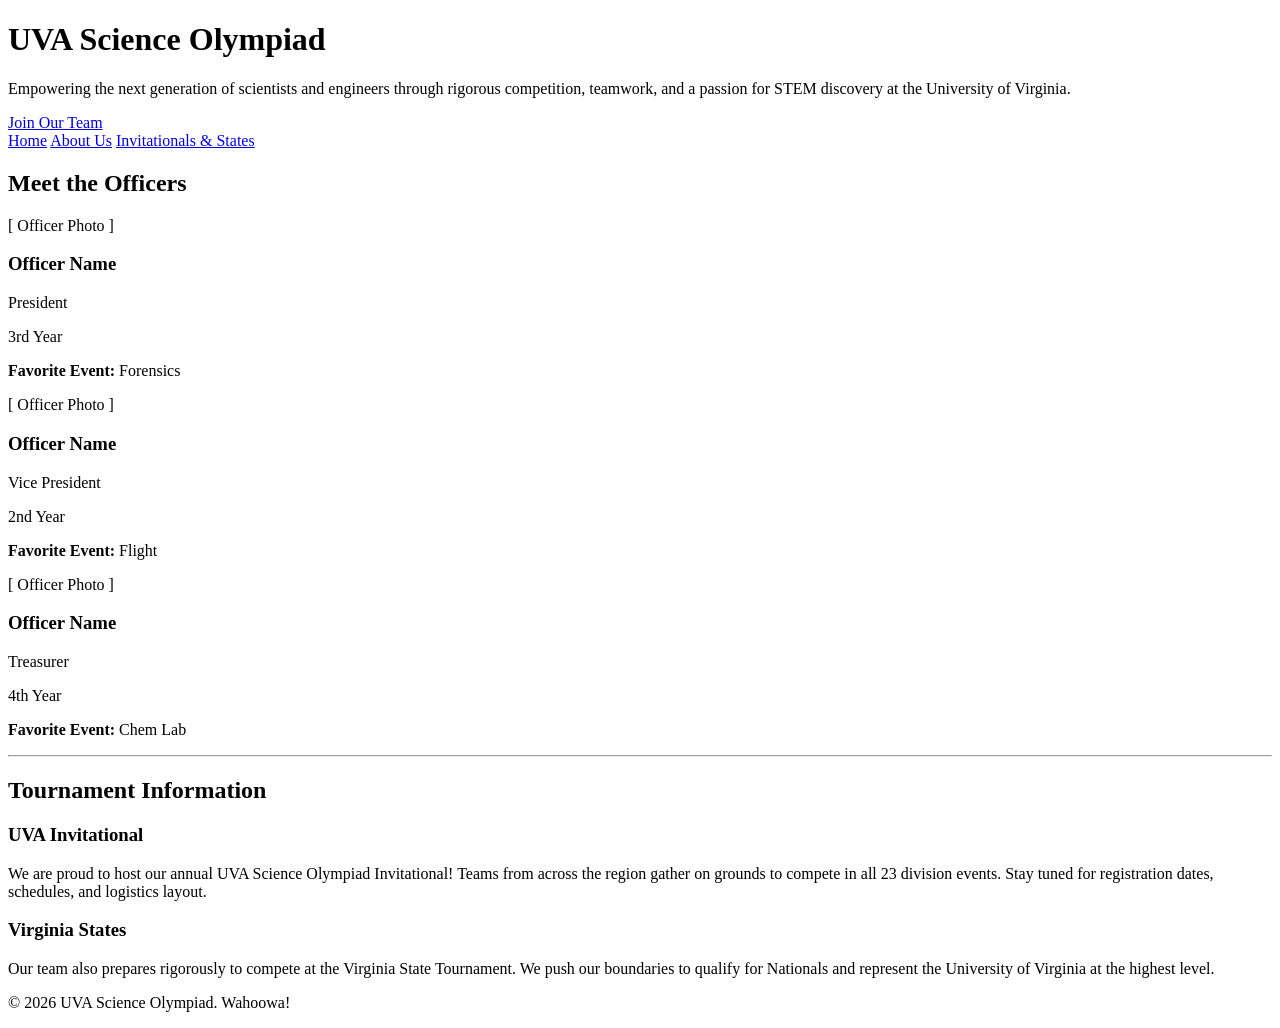
==== index.html @ 25aff9ac "Create index.html" ====
<!DOCTYPE html>
<html lang="en">
<head>
    <meta charset="UTF-8">
    <meta name="viewport" content="width=device-width, initial-scale=1.0">
    <title>UVA Science Olympiad</title>
    <link rel="stylesheet" href="styles.css">
</head>
<body>

    <header class="hero">
        <div class="hero-content">
            <h1>UVA Science Olympiad</h1>
            <p class="mission">Empowering the next generation of scientists and engineers through rigorous competition, teamwork, and a passion for STEM discovery at the University of Virginia.</p>
            <a href="#" class="cta-button">Join Our Team</a>
        </div>
    </header>

    <nav>
        <a href="#home">Home</a>
        <a href="#about">About Us</a>
        <a href="#events">Invitationals & States</a>
    </nav>

    <main>
        <section id="about" class="section">
            <h2>Meet the Officers</h2>
            <div class="officer-grid">
                <div class="officer-card">
                    <div class="officer-img-placeholder">[ Officer Photo ]</div>
                    <h3>Officer Name</h3>
                    <p class="title">President</p>
                    <p class="year">3rd Year</p>
                    <p class="event"><strong>Favorite Event:</strong> Forensics</p>
                </div>
                <div class="officer-card">
                    <div class="officer-img-placeholder">[ Officer Photo ]</div>
                    <h3>Officer Name</h3>
                    <p class="title">Vice President</p>
                    <p class="year">2nd Year</p>
                    <p class="event"><strong>Favorite Event:</strong> Flight</p>
                </div>
                <div class="officer-card">
                    <div class="officer-img-placeholder">[ Officer Photo ]</div>
                    <h3>Officer Name</h3>
                    <p class="title">Treasurer</p>
                    <p class="year">4th Year</p>
                    <p class="event"><strong>Favorite Event:</strong> Chem Lab</p>
                </div>
            </div>
        </section>

        <hr>

        <section id="events" class="section">
            <h2>Tournament Information</h2>
            <div class="events-container">
                <div class="event-block">
                    <h3>UVA Invitational</h3>
                    <p>We are proud to host our annual UVA Science Olympiad Invitational! Teams from across the region gather on grounds to compete in all 23 division events. Stay tuned for registration dates, schedules, and logistics layout.</p>
                </div>
                <div class="event-block">
                    <h3>Virginia States</h3>
                    <p>Our team also prepares rigorously to compete at the Virginia State Tournament. We push our boundaries to qualify for Nationals and represent the University of Virginia at the highest level.</p>
                </div>
            </div>
        </section>
    </main>

    <footer>
        <p>&copy; 2026 UVA Science Olympiad. Wahoowa!</p>
    </footer>

</body>
</html>
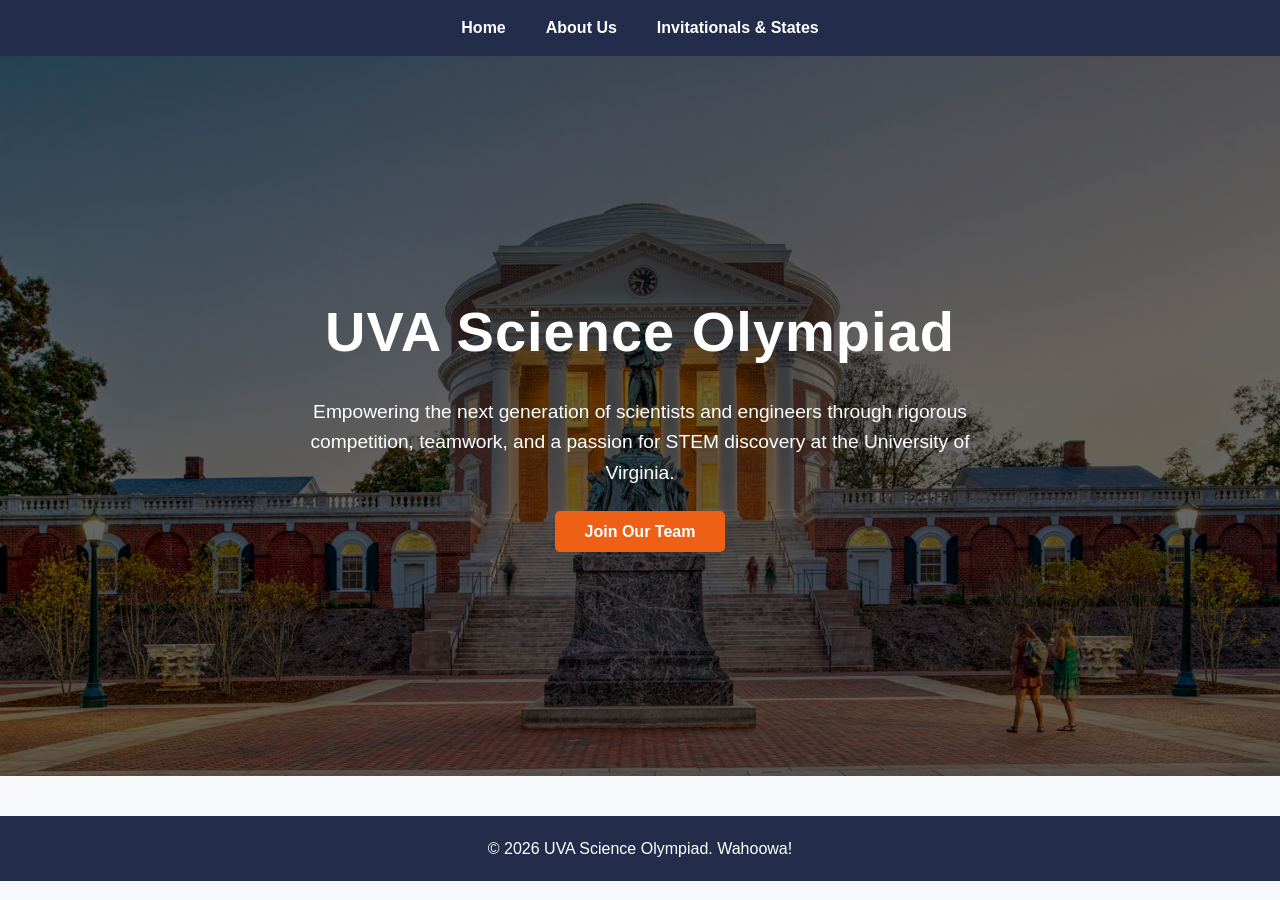
==== commit d7107212: "Update index.html" ====
--- a/index.html
+++ b/index.html
@@ -8,6 +8,12 @@
 </head>
 <body>
 
+    <nav>
+        <a href="index.html" class="active">Home</a>
+        <a href="about.html">About Us</a>
+        <a href="events.html">Invitationals & States</a>
+    </nav>
+
     <header class="hero">
         <div class="hero-content">
             <h1>UVA Science Olympiad</h1>
@@ -16,57 +22,6 @@
         </div>
     </header>
 
-    <nav>
-        <a href="#home">Home</a>
-        <a href="#about">About Us</a>
-        <a href="#events">Invitationals & States</a>
-    </nav>
-
-    <main>
-        <section id="about" class="section">
-            <h2>Meet the Officers</h2>
-            <div class="officer-grid">
-                <div class="officer-card">
-                    <div class="officer-img-placeholder">[ Officer Photo ]</div>
-                    <h3>Officer Name</h3>
-                    <p class="title">President</p>
-                    <p class="year">3rd Year</p>
-                    <p class="event"><strong>Favorite Event:</strong> Forensics</p>
-                </div>
-                <div class="officer-card">
-                    <div class="officer-img-placeholder">[ Officer Photo ]</div>
-                    <h3>Officer Name</h3>
-                    <p class="title">Vice President</p>
-                    <p class="year">2nd Year</p>
-                    <p class="event"><strong>Favorite Event:</strong> Flight</p>
-                </div>
-                <div class="officer-card">
-                    <div class="officer-img-placeholder">[ Officer Photo ]</div>
-                    <h3>Officer Name</h3>
-                    <p class="title">Treasurer</p>
-                    <p class="year">4th Year</p>
-                    <p class="event"><strong>Favorite Event:</strong> Chem Lab</p>
-                </div>
-            </div>
-        </section>
-
-        <hr>
-
-        <section id="events" class="section">
-            <h2>Tournament Information</h2>
-            <div class="events-container">
-                <div class="event-block">
-                    <h3>UVA Invitational</h3>
-                    <p>We are proud to host our annual UVA Science Olympiad Invitational! Teams from across the region gather on grounds to compete in all 23 division events. Stay tuned for registration dates, schedules, and logistics layout.</p>
-                </div>
-                <div class="event-block">
-                    <h3>Virginia States</h3>
-                    <p>Our team also prepares rigorously to compete at the Virginia State Tournament. We push our boundaries to qualify for Nationals and represent the University of Virginia at the highest level.</p>
-                </div>
-            </div>
-        </section>
-    </main>
-
     <footer>
         <p>&copy; 2026 UVA Science Olympiad. Wahoowa!</p>
     </footer>
--- a/styles.css
+++ b/styles.css
@@ -0,0 +1,169 @@
+/* General Layout */
+* {
+    box-sizing: border-box;
+    margin: 0;
+    padding: 0;
+    font-family: 'Segoe UI', Tahoma, Geneva, Verdana, sans-serif;
+}
+
+body {
+    background-color: #f7f9fa;
+    color: #333;
+    line-height: 1.6;
+}
+
+/* Hero Section with Background Image */
+.hero {
+    /* Replace 'rotunda.jpg' with the actual filename of your picture */
+    background: linear-gradient(rgba(0, 0, 0, 0.6), rgba(0, 0, 0, 0.6)), url('rotunda-interior-design-renovation-glave-and-holmes-northfacadedusk.webp') no-repeat center center/cover;
+    height: 80vh;
+    display: flex;
+    justify-content: center;
+    align-items: center;
+    text-align: center;
+    color: white;
+    padding: 20px;
+}
+
+.hero-content h1 {
+    font-size: 3.5rem;
+    margin-bottom: 20px;
+    letter-spacing: 1px;
+}
+
+.hero-content .mission {
+    font-size: 1.2rem;
+    max-width: 700px;
+    margin: 0 auto 30px auto;
+}
+
+.cta-button {
+    background-color: #ef6017; /* Virginia Orange tint */
+    color: white;
+    padding: 12px 30px;
+    text-decoration: none;
+    font-weight: bold;
+    border-radius: 5px;
+    transition: background 0.3s ease;
+}
+
+.cta-button:hover {
+    background-color: #232d4b; /* Virginia Blue tint */
+}
+
+/* Navigation Bar */
+nav {
+    background-color: #232d4b;
+    position: sticky;
+    top: 0;
+    display: flex;
+    justify-content: center;
+    z-index: 100;
+}
+
+nav a {
+    color: white;
+    padding: 15px 20px;
+    text-decoration: none;
+    font-weight: 600;
+    transition: background 0.2s;
+}
+
+nav a:hover {
+    background-color: #ef6017;
+}
+
+/* Main Sections */
+.section {
+    padding: 60px 20px;
+    max-width: 1100px;
+    margin: 0 auto;
+}
+
+h2 {
+    text-align: center;
+    font-size: 2.2rem;
+    color: #232d4b;
+    margin-bottom: 40px;
+}
+
+hr {
+    border: 0;
+    height: 1px;
+    background: #ddd;
+    margin: 20px 0;
+}
+
+/* About Us - Officer Cards Grid */
+.officer-grid {
+    display: grid;
+    grid-template-columns: repeat(auto-fit, minmax(280px, 1fr));
+    gap: 30px;
+}
+
+.officer-card {
+    background: white;
+    padding: 25px;
+    border-radius: 8px;
+    box-shadow: 0 4px 15px rgba(0,0,0,0.05);
+    text-align: center;
+}
+
+.officer-img-placeholder {
+    width: 150px;
+    height: 150px;
+    background-color: #e0e0e0;
+    border-radius: 50%;
+    margin: 0 auto 15px auto;
+    display: flex;
+    justify-content: center;
+    align-items: center;
+    color: #666;
+    font-size: 0.9rem;
+}
+
+.officer-card h3 {
+    color: #232d4b;
+    margin-bottom: 5px;
+}
+
+.officer-card .title {
+    font-weight: bold;
+    color: #ef6017;
+}
+
+.officer-card .year {
+    color: #777;
+    font-size: 0.9rem;
+    margin-bottom: 10px;
+}
+
+/* Invitationals & States Styling */
+.events-container {
+    display: flex;
+    flex-direction: column;
+    gap: 30px;
+}
+
+.event-block {
+    background: white;
+    padding: 30px;
+    border-left: 5px solid #ef6017;
+    border-radius: 0 8px 8px 0;
+    box-shadow: 0 4px 15px rgba(0,0,0,0.05);
+}
+
+.event-block h3 {
+    font-size: 1.5rem;
+    color: #232d4b;
+    margin-bottom: 10px;
+}
+
+/* Footer */
+footer {
+    background-color: #232d4b;
+    color: white;
+    text-align: center;
+    padding: 20px;
+    margin-top: 40px;
+}
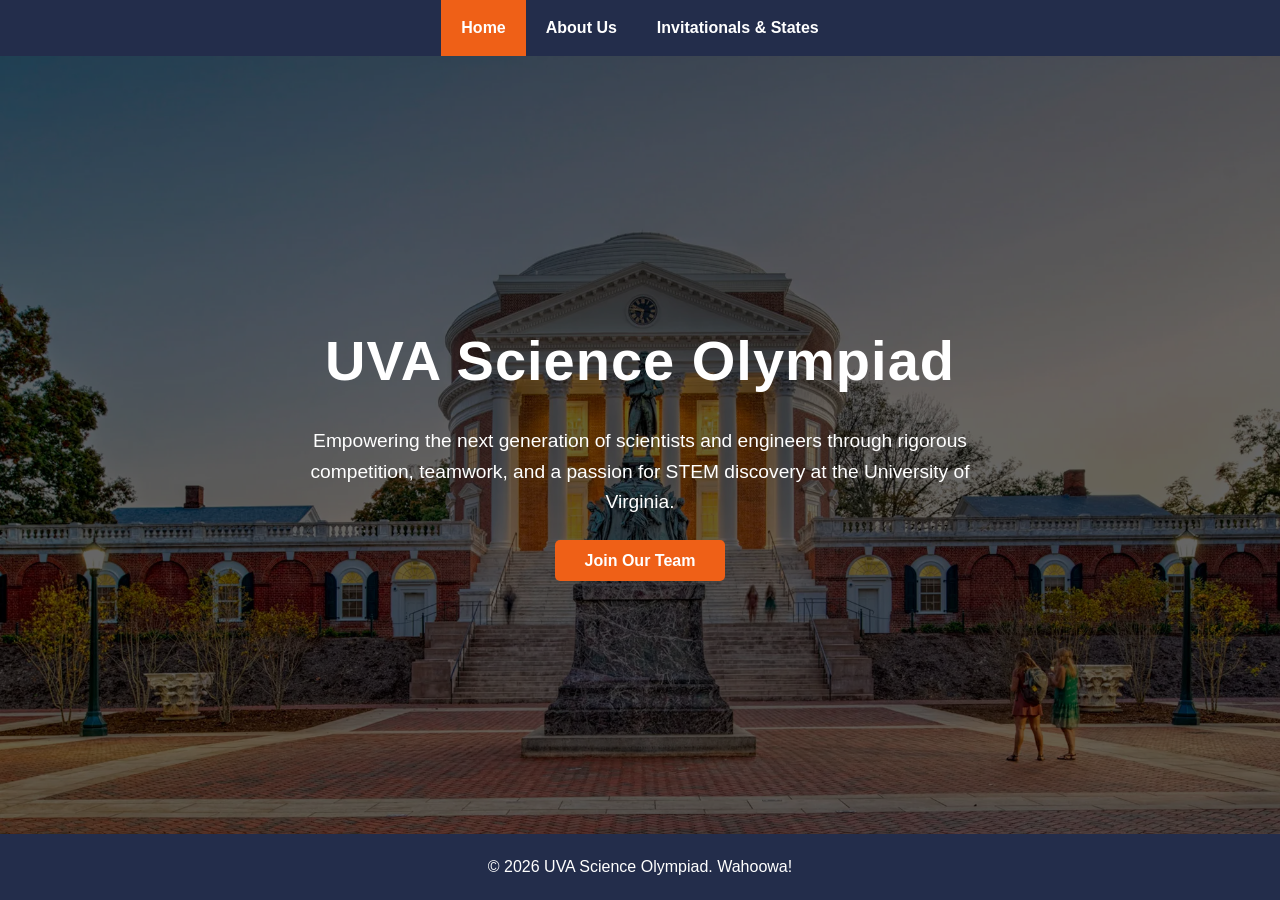
==== commit bddfce38: "Update index.html" ====
--- a/index.html
+++ b/index.html
@@ -18,7 +18,7 @@
         <div class="hero-content">
             <h1>UVA Science Olympiad</h1>
             <p class="mission">Empowering the next generation of scientists and engineers through rigorous competition, teamwork, and a passion for STEM discovery at the University of Virginia.</p>
-            <a href="#" class="cta-button">Join Our Team</a>
+            <a href="https://forms.gle/eK6s1CzMRY3xjwmV7" class="cta-button">Join Our Team</a>
         </div>
     </header>
 
--- a/styles.css
+++ b/styles.css
@@ -10,13 +10,38 @@
     background-color: #f7f9fa;
     color: #333;
     line-height: 1.6;
+    display: flex;
+    flex-direction: column;
+    min-height: 100vh;
 }
 
-/* Hero Section with Background Image */
+/* Navigation Bar */
+nav {
+    background-color: #232d4b; /* Virginia Blue */
+    position: sticky;
+    top: 0;
+    display: flex;
+    justify-content: center;
+    z-index: 100;
+}
+
+nav a {
+    color: white;
+    padding: 15px 20px;
+    text-decoration: none;
+    font-weight: 600;
+    transition: background 0.2s;
+}
+
+nav a:hover, nav a.active {
+    background-color: #ef6017; /* Virginia Orange */
+}
+
+/* Hero Section with Background Image (Home Page Only) */
 .hero {
-    /* Replace 'rotunda.jpg' with the actual filename of your picture */
+    /* Change the filename below if your image name is different */
     background: linear-gradient(rgba(0, 0, 0, 0.6), rgba(0, 0, 0, 0.6)), url('rotunda-interior-design-renovation-glave-and-holmes-northfacadedusk.webp') no-repeat center center/cover;
-    height: 80vh;
+    flex: 1;
     display: flex;
     justify-content: center;
     align-items: center;
@@ -38,7 +63,7 @@
 }
 
 .cta-button {
-    background-color: #ef6017; /* Virginia Orange tint */
+    background-color: #ef6017;
     color: white;
     padding: 12px 30px;
     text-decoration: none;
@@ -48,32 +73,14 @@
 }
 
 .cta-button:hover {
-    background-color: #232d4b; /* Virginia Blue tint */
-}
-
-/* Navigation Bar */
-nav {
-    background-color: #232d4b;
-    position: sticky;
-    top: 0;
-    display: flex;
-    justify-content: center;
-    z-index: 100;
-}
-
-nav a {
-    color: white;
-    padding: 15px 20px;
-    text-decoration: none;
-    font-weight: 600;
-    transition: background 0.2s;
-}
-
-nav a:hover {
-    background-color: #ef6017;
+    background-color: #1a2238;
 }
 
 /* Main Sections */
+main {
+    flex: 1;
+}
+
 .section {
     padding: 60px 20px;
     max-width: 1100px;
@@ -85,13 +92,6 @@
     font-size: 2.2rem;
     color: #232d4b;
     margin-bottom: 40px;
-}
-
-hr {
-    border: 0;
-    height: 1px;
-    background: #ddd;
-    margin: 20px 0;
 }
 
 /* About Us - Officer Cards Grid */
@@ -165,5 +165,4 @@
     color: white;
     text-align: center;
     padding: 20px;
-    margin-top: 40px;
 }
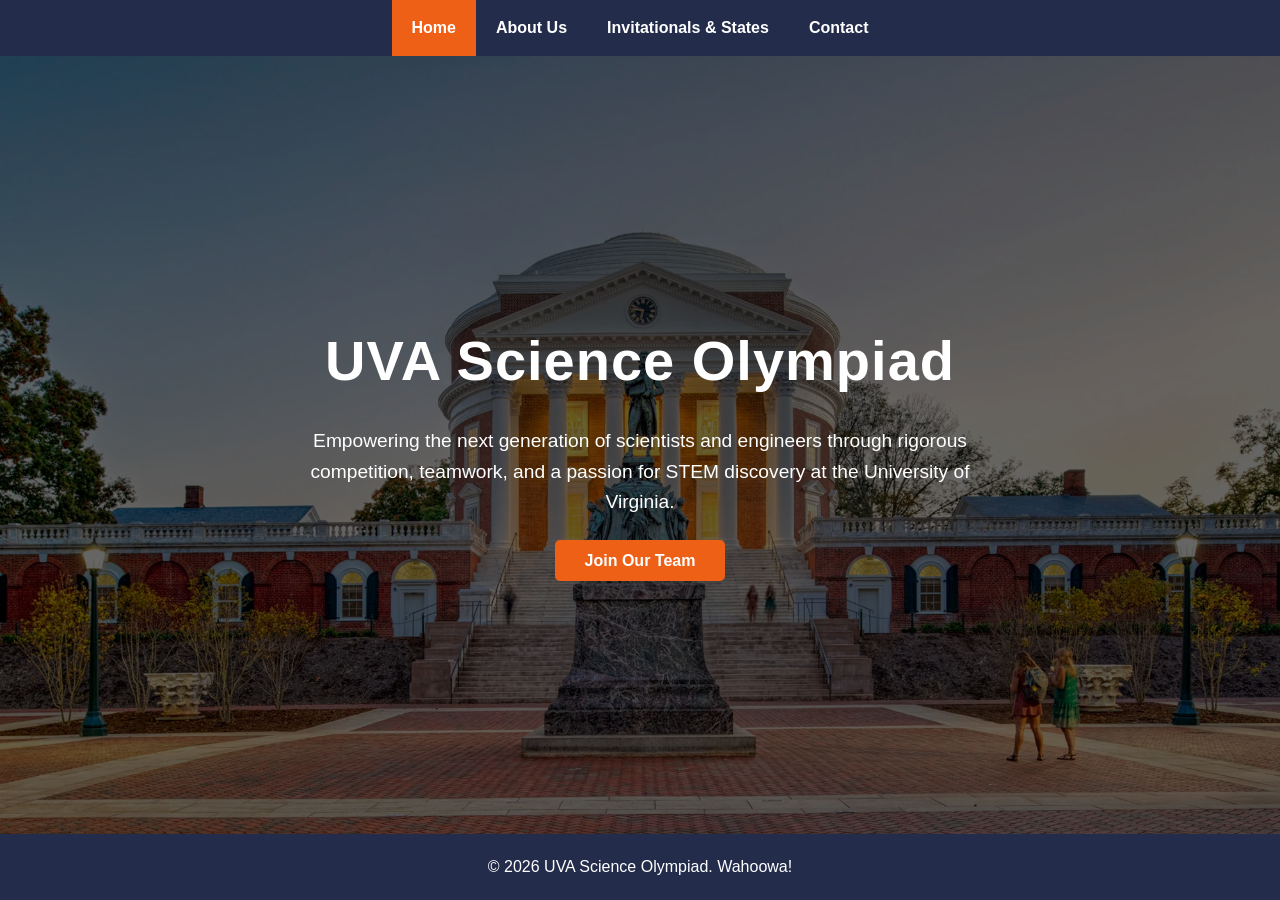
==== commit 9d4d4e7e: "Update index.html" ====
--- a/index.html
+++ b/index.html
@@ -12,13 +12,14 @@
         <a href="index.html" class="active">Home</a>
         <a href="about.html">About Us</a>
         <a href="events.html">Invitationals & States</a>
+        <a href="contact.html">Contact</a>
     </nav>
 
     <header class="hero">
         <div class="hero-content">
             <h1>UVA Science Olympiad</h1>
             <p class="mission">Empowering the next generation of scientists and engineers through rigorous competition, teamwork, and a passion for STEM discovery at the University of Virginia.</p>
-            <a href="https://forms.gle/eK6s1CzMRY3xjwmV7" class="cta-button">Join Our Team</a>
+            <a href="https://forms.google.com/your-form-link" target="_blank" class="cta-button">Join Our Team</a>
         </div>
     </header>
 
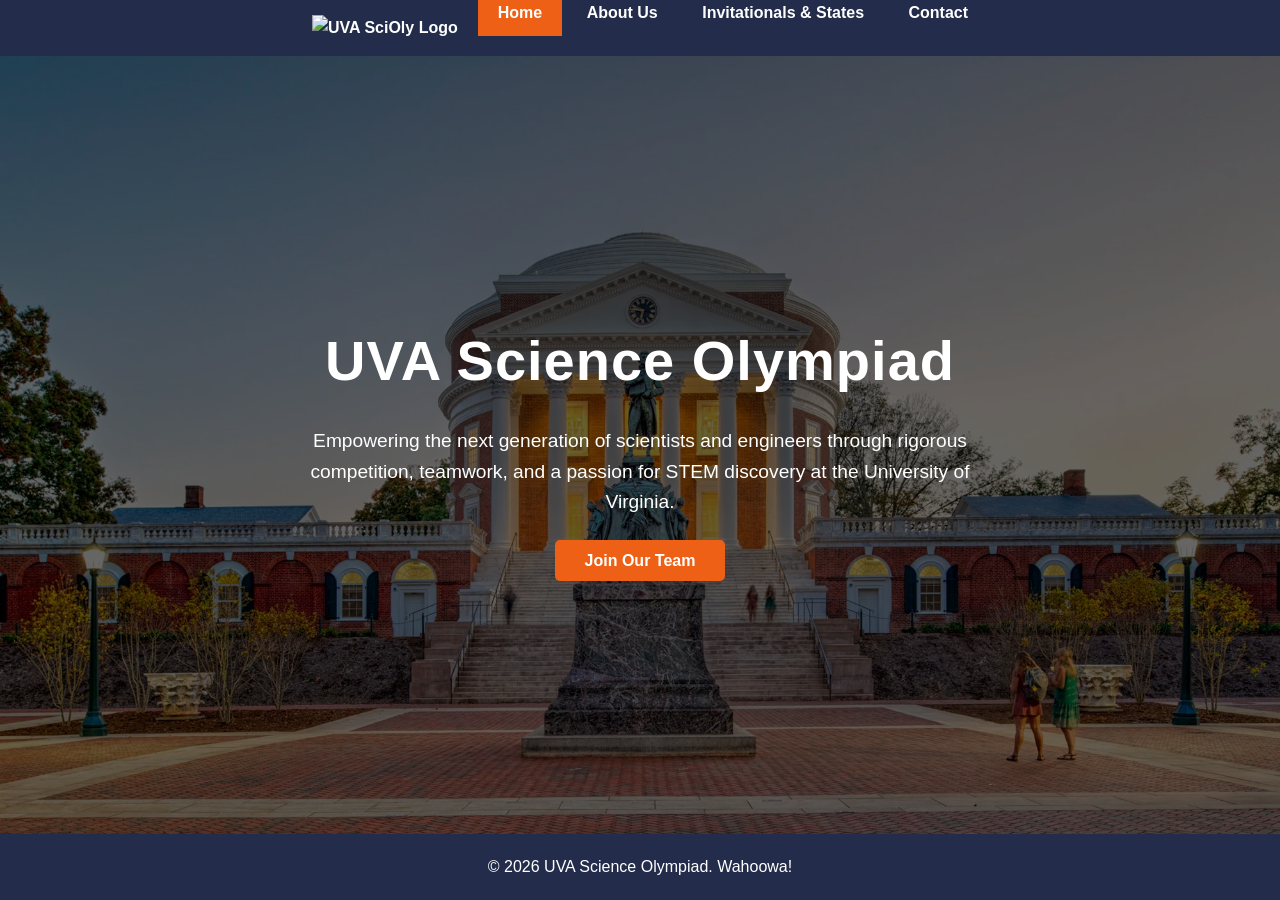
==== commit a33c5b6e: "Update index.html" ====
--- a/index.html
+++ b/index.html
@@ -9,17 +9,23 @@
 <body>
 
     <nav>
-        <a href="index.html" class="active">Home</a>
-        <a href="about.html">About Us</a>
-        <a href="events.html">Invitationals & States</a>
-        <a href="contact.html">Contact</a>
+        <a href="index.html" class="logo-link">
+            <img src="logo.png" alt="UVA SciOly Logo" class="nav-logo">
+        </a>
+        
+        <div class="nav-tabs">
+            <a href="index.html" class="active">Home</a>
+            <a href="about.html">About Us</a>
+            <a href="events.html">Invitationals & States</a>
+            <a href="contact.html">Contact</a>
+        </div>
     </nav>
 
     <header class="hero">
         <div class="hero-content">
             <h1>UVA Science Olympiad</h1>
             <p class="mission">Empowering the next generation of scientists and engineers through rigorous competition, teamwork, and a passion for STEM discovery at the University of Virginia.</p>
-            <a href="https://forms.google.com/your-form-link" target="_blank" class="cta-button">Join Our Team</a>
+            <a href="https://docs.google.com/forms/d/e/1FAIpQLSdWx1K4AEa35oYHK6QjpWnggtchF1EnI4Jn-PtPDgLwx54GEA/viewform" target="_blank" class="cta-button">Join Our Team</a>
         </div>
     </header>
 
--- a/styles.css
+++ b/styles.css
@@ -166,3 +166,21 @@
     text-align: center;
     padding: 20px;
 }
+
+/* Contact Page Specific Styles */
+.contact-section {
+    text-align: center;
+    max-width: 600px;
+    margin: 0 auto;
+}
+
+.contact-section p {
+    font-size: 1.1rem;
+    margin-bottom: 30px;
+    color: #555;
+}
+
+.email-btn {
+    display: inline-block;
+    font-size: 1.1rem;
+}
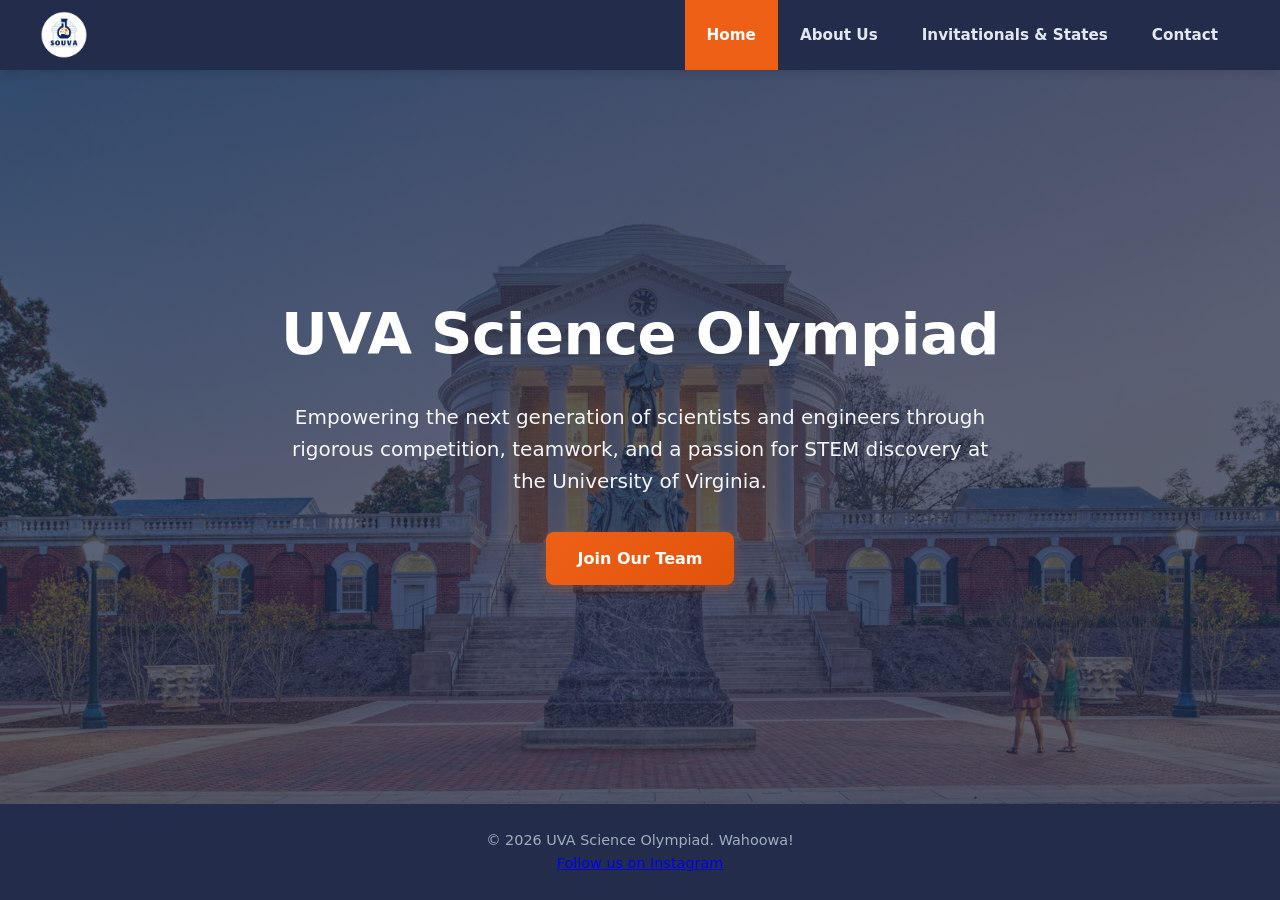
==== commit 396db038: "Update index.html" ====
--- a/index.html
+++ b/index.html
@@ -30,7 +30,12 @@
     </header>
 
     <footer>
-        <p>&copy; 2026 UVA Science Olympiad. Wahoowa!</p>
+        <div class="footer-content">
+            <p>&copy; 2026 UVA Science Olympiad. Wahoowa!</p>
+            <a href="https://instagram.com/uvascienceolympiad" target="_blank" class="social-link" aria-label="Instagram">
+                <i class="fa-brands fa-instagram"></i> Follow us on Instagram
+            </a>
+        </div>
     </footer>
 
 </body>
--- a/styles.css
+++ b/styles.css
@@ -3,77 +3,116 @@
     box-sizing: border-box;
     margin: 0;
     padding: 0;
-    font-family: 'Segoe UI', Tahoma, Geneva, Verdana, sans-serif;
+    font-family: 'Segoe UI', system-ui, -apple-system, sans-serif;
 }
 
 body {
-    background-color: #f7f9fa;
-    color: #333;
+    background-color: #f4f6f9;
+    color: #2d3748;
     line-height: 1.6;
     display: flex;
     flex-direction: column;
     min-height: 100vh;
 }
 
-/* Navigation Bar */
+/* Navigation Bar Layout */
 nav {
     background-color: #232d4b; /* Virginia Blue */
     position: sticky;
     top: 0;
     display: flex;
-    justify-content: center;
+    justify-content: space-between;
+    align-items: center;
+    padding: 0 40px;
+    height: 70px;
     z-index: 100;
-}
-
-nav a {
+    box-shadow: 0 2px 10px rgba(0, 0, 0, 0.15);
+}
+
+.logo-link {
+    display: flex;
+    align-items: center;
+    padding: 0 !important;
+    background: none !important;
+}
+
+.nav-logo {
+    height: 48px;
+    width: auto;
+    transition: transform 0.2s ease;
+}
+
+.nav-logo:hover {
+    transform: scale(1.04);
+}
+
+.nav-tabs {
+    display: flex;
+    height: 100%;
+}
+
+nav .nav-tabs a {
+    color: #e2e8f0;
+    padding: 0 22px;
+    line-height: 70px;
+    text-decoration: none;
+    font-weight: 600;
+    font-size: 0.95rem;
+    transition: all 0.2s ease;
+    display: inline-block;
+}
+
+nav .nav-tabs a:hover, nav .nav-tabs a.active {
+    background-color: #ef6017; /* Virginia Orange */
     color: white;
-    padding: 15px 20px;
+}
+
+/* Hero Section */
+.hero {
+    background: linear-gradient(rgba(35, 45, 75, 0.75), rgba(35, 45, 75, 0.75)), url('rotunda.jpg') no-repeat center center/cover;
+    flex: 1;
+    display: flex;
+    justify-content: center;
+    align-items: center;
+    text-align: center;
+    color: white;
+    padding: 40px 20px;
+}
+
+.hero-content h1 {
+    font-size: 3.6rem;
+    font-weight: 800;
+    margin-bottom: 20px;
+    letter-spacing: -0.5px;
+}
+
+.hero-content .mission {
+    font-size: 1.25rem;
+    max-width: 720px;
+    margin: 0 auto 35px auto;
+    opacity: 0.95;
+    font-weight: 300;
+}
+
+/* Buttons */
+.cta-button {
+    background: linear-gradient(135deg, #ef6017, #e0530b);
+    color: white;
+    padding: 14px 32px;
     text-decoration: none;
     font-weight: 600;
-    transition: background 0.2s;
-}
-
-nav a:hover, nav a.active {
-    background-color: #ef6017; /* Virginia Orange */
-}
-
-/* Hero Section with Background Image (Home Page Only) */
-.hero {
-    /* Change the filename below if your image name is different */
-    background: linear-gradient(rgba(0, 0, 0, 0.6), rgba(0, 0, 0, 0.6)), url('rotunda-interior-design-renovation-glave-and-holmes-northfacadedusk.webp') no-repeat center center/cover;
-    flex: 1;
-    display: flex;
-    justify-content: center;
-    align-items: center;
-    text-align: center;
-    color: white;
-    padding: 20px;
-}
-
-.hero-content h1 {
-    font-size: 3.5rem;
-    margin-bottom: 20px;
-    letter-spacing: 1px;
-}
-
-.hero-content .mission {
-    font-size: 1.2rem;
-    max-width: 700px;
-    margin: 0 auto 30px auto;
-}
-
-.cta-button {
-    background-color: #ef6017;
-    color: white;
-    padding: 12px 30px;
-    text-decoration: none;
-    font-weight: bold;
-    border-radius: 5px;
-    transition: background 0.3s ease;
+    border-radius: 8px;
+    transition: all 0.25s ease;
+    display: inline-flex;
+    align-items: center;
+    gap: 10px;
+    box-shadow: 0 4px 12px rgba(239, 96, 23, 0.3);
 }
 
 .cta-button:hover {
-    background-color: #1a2238;
+    background: linear-gradient(135deg, #1a2238, #232d4b);
+    transform: translateY(-2px);
+    box-shadow: 0 6px 16px rgba(0,0,0,0.2);
 }
 
 /* Main Sections */
@@ -82,79 +121,141 @@
 }
 
 .section {
-    padding: 60px 20px;
+    padding: 70px 20px;
     max-width: 1100px;
     margin: 0 auto;
 }
 
 h2 {
     text-align: center;
-    font-size: 2.2rem;
-    color: #232d4b;
-    margin-bottom: 40px;
-}
-
-/* About Us - Officer Cards Grid */
+    font-size: 2.3rem;
+    color: #232d4b;
+    margin-bottom: 45px;
+    font-weight: 700;
+}
+
+/* Contact Page Enhancements */
+.contact-section {
+    display: flex;
+    justify-content: center;
+    align-items: center;
+}
+
+.contact-card {
+    background: white;
+    padding: 45px 35px;
+    border-radius: 12px;
+    box-shadow: 0 8px 30px rgba(0, 0, 0, 0.06);
+    max-width: 550px;
+    width: 100%;
+    text-align: center;
+    border: 1px solid #edf2f7;
+}
+
+.icon-header {
+    width: 60px;
+    height: 60px;
+    background: #fff3ec;
+    color: #ef6017;
+    border-radius: 50%;
+    display: flex;
+    align-items: center;
+    justify-content: center;
+    font-size: 1.5rem;
+    margin: 0 auto 20px auto;
+}
+
+.contact-card p {
+    font-size: 1.05rem;
+    color: #4a5568;
+    margin-bottom: 30px;
+}
+
+.email-display {
+    margin-top: 25px;
+    padding-top: 20px;
+    border-top: 1px solid #edf2f7;
+    font-size: 0.9rem;
+    color: #718096;
+}
+
+.email-display code {
+    background: #edf2f7;
+    padding: 4px 8px;
+    border-radius: 4px;
+    color: #232d4b;
+    font-weight: 600;
+    margin-left: 6px;
+}
+
+/* Officer Cards Grid */
 .officer-grid {
     display: grid;
-    grid-template-columns: repeat(auto-fit, minmax(280px, 1fr));
+    grid-template-columns: repeat(auto-fit, minmax(260px, 1fr));
     gap: 30px;
 }
 
 .officer-card {
     background: white;
-    padding: 25px;
-    border-radius: 8px;
-    box-shadow: 0 4px 15px rgba(0,0,0,0.05);
-    text-align: center;
+    padding: 30px 20px;
+    border-radius: 12px;
+    box-shadow: 0 4px 20px rgba(0,0,0,0.04);
+    text-align: center;
+    transition: transform 0.25s ease, box-shadow 0.25s ease;
+}
+
+.officer-card:hover {
+    transform: translateY(-5px);
+    box-shadow: 0 8px 25px rgba(0,0,0,0.08);
 }
 
 .officer-img-placeholder {
-    width: 150px;
-    height: 150px;
-    background-color: #e0e0e0;
+    width: 130px;
+    height: 130px;
+    background-color: #edf2f7;
     border-radius: 50%;
-    margin: 0 auto 15px auto;
-    display: flex;
-    justify-content: center;
-    align-items: center;
-    color: #666;
+    margin: 0 auto 18px auto;
+    display: flex;
+    justify-content: center;
+    align-items: center;
+    color: #a0aec0;
+    font-size: 0.85rem;
+    border: 3px solid #f7fafc;
+}
+
+.officer-card h3 {
+    color: #232d4b;
+    margin-bottom: 4px;
+}
+
+.officer-card .title {
+    font-weight: 600;
+    color: #ef6017;
+}
+
+.officer-card .year {
+    color: #718096;
     font-size: 0.9rem;
-}
-
-.officer-card h3 {
-    color: #232d4b;
-    margin-bottom: 5px;
-}
-
-.officer-card .title {
-    font-weight: bold;
-    color: #ef6017;
-}
-
-.officer-card .year {
-    color: #777;
-    font-size: 0.9rem;
-    margin-bottom: 10px;
-}
-
-/* Invitationals & States Styling */
+    margin-bottom: 12px;
+}
+
+/* Events Styling */
 .events-container {
     display: flex;
     flex-direction: column;
-    gap: 30px;
+    gap: 25px;
 }
 
 .event-block {
     background: white;
     padding: 30px;
-    border-left: 5px solid #ef6017;
-    border-radius: 0 8px 8px 0;
-    box-shadow: 0 4px 15px rgba(0,0,0,0.05);
+    border-left: 6px solid #ef6017;
+    border-radius: 0 12px 12px 0;
+    box-shadow: 0 4px 15px rgba(0,0,0,0.04);
 }
 
 .event-block h3 {
-    font-size: 1.5rem;
+    font-size: 1.4rem;
     color: #232d4b;
     margin-bottom: 10px;
 }
@@ -162,25 +263,16 @@
 /* Footer */
 footer {
     background-color: #232d4b;
-    color: white;
-    text-align: center;
-    padding: 20px;
-}
-
-/* Contact Page Specific Styles */
-.contact-section {
-    text-align: center;
-    max-width: 600px;
-    margin: 0 auto;
-}
-
-.contact-section p {
-    font-size: 1.1rem;
-    margin-bottom: 30px;
-    color: #555;
-}
-
-.email-btn {
-    display: inline-block;
-    font-size: 1.1rem;
-}
+    color: #a0aec0;
+    text-align: center;
+    padding: 25px;
+    font-size: 0.9rem;
+}
+.officer-img {
+    width: 150px;
+    height: 150px;
+    border-radius: 50%;
+    object-fit: cover;
+    margin: 0 auto 15px auto;
+    display: block;
+}
